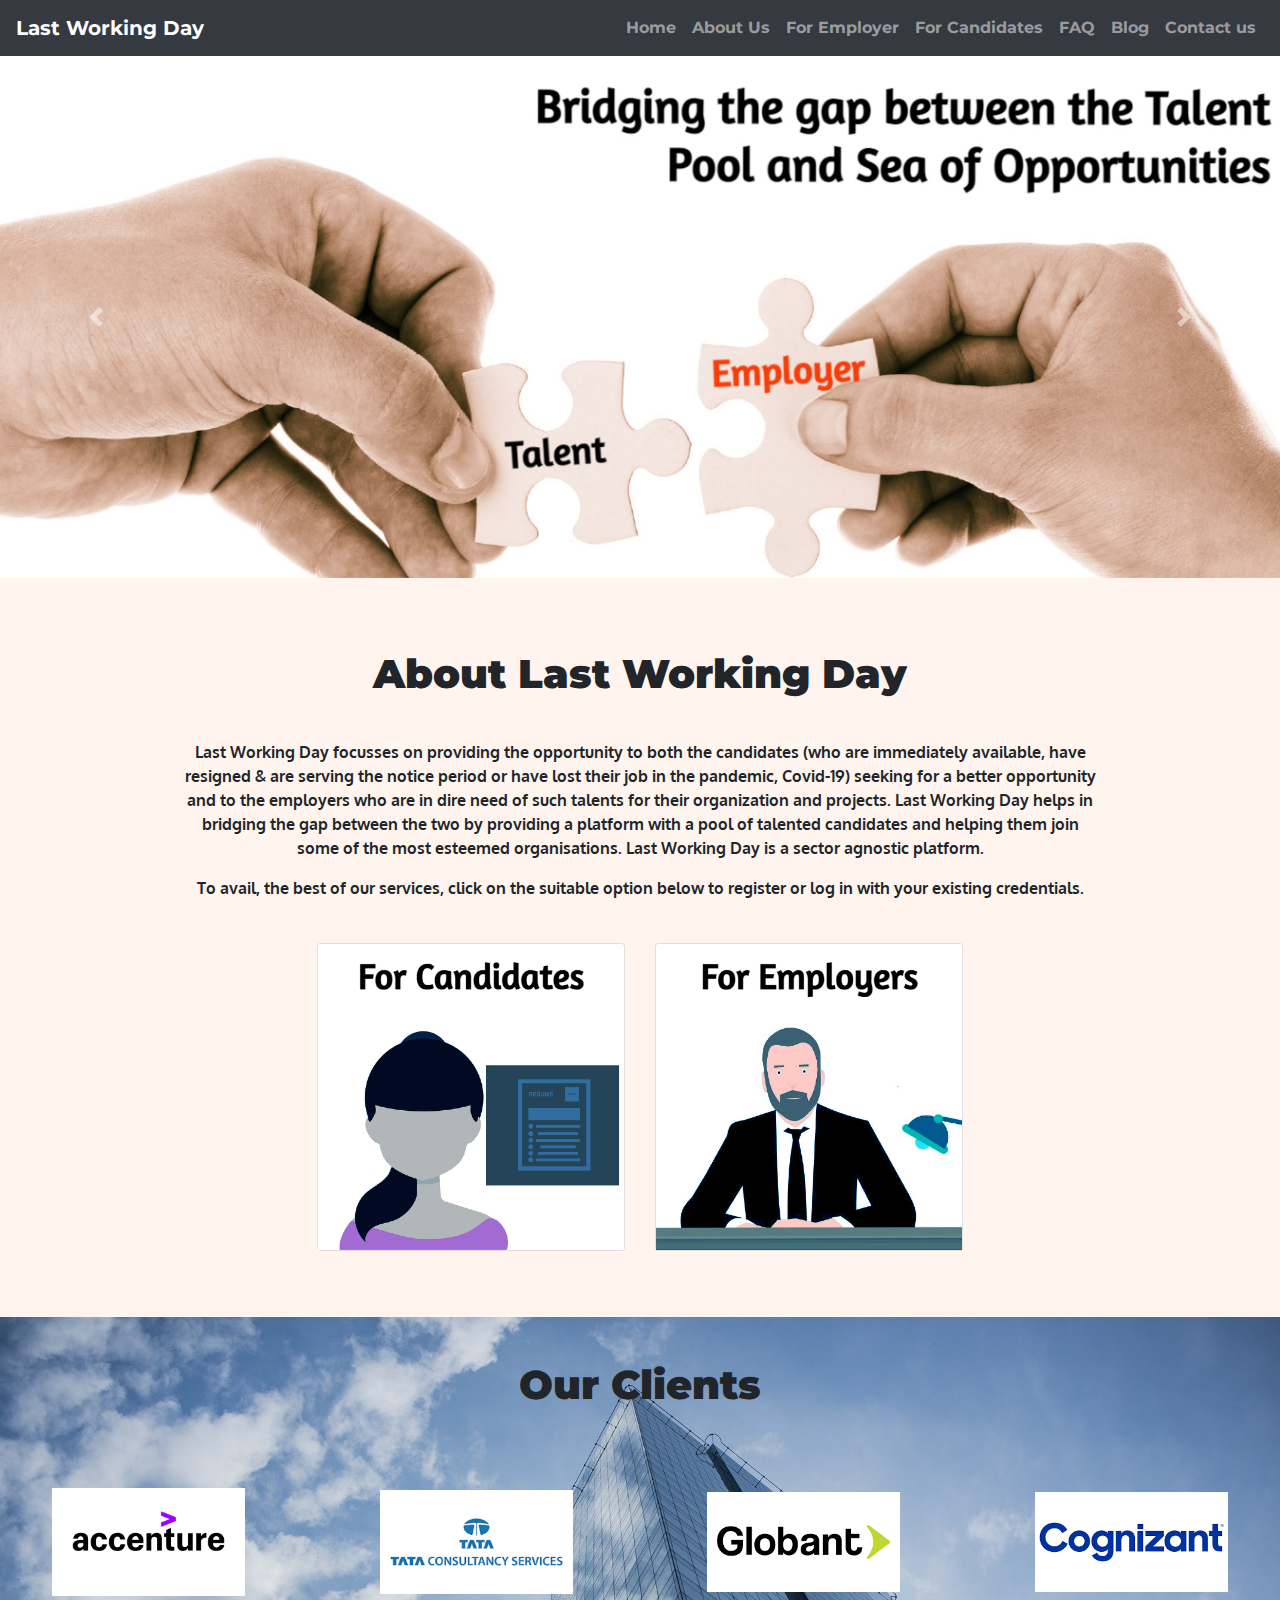
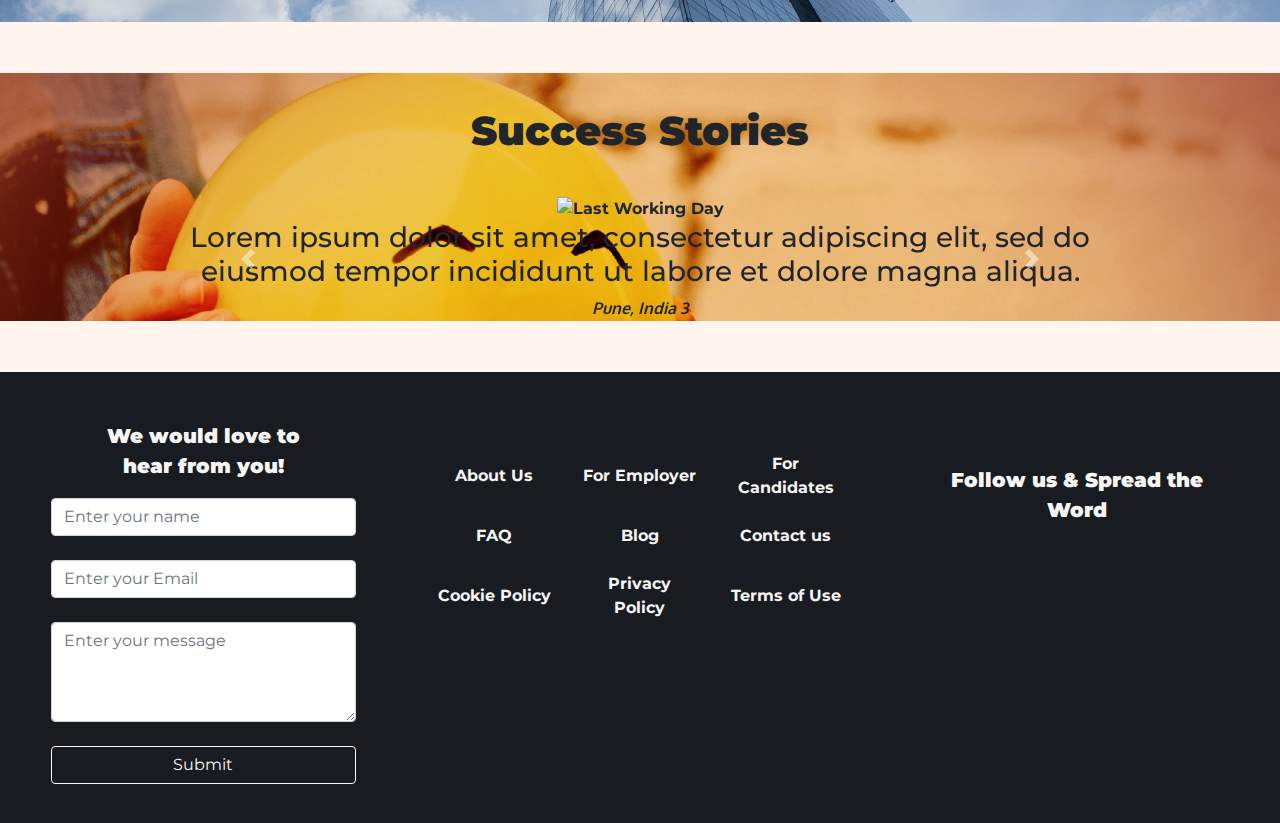
==== index.html @ 254fdb14 "Updated BG Color & Abou us text" ====
<!DOCTYPE html>
<html lang="en">
  <head>
    <meta charset="UTF-8" />
    <meta http-equiv="X-UA-Compatible" content="IE=edge" />
    <meta name="viewport" content="width=device-width, initial-scale=1.0" />
    <title>Last Working Day</title>
    <!-- Bootstrap -->
    <link
      rel="stylesheet"
      href="https://maxcdn.bootstrapcdn.com/bootstrap/4.0.0/css/bootstrap.min.css"
      integrity="sha384-Gn5384xqQ1aoWXA+058RXPxPg6fy4IWvTNh0E263XmFcJlSAwiGgFAW/dAiS6JXm"
      crossorigin="anonymous"
    />
    <!-- JS -->
    <script
      src="https://code.jquery.com/jquery-3.2.1.slim.min.js"
      integrity="sha384-KJ3o2DKtIkvYIK3UENzmM7KCkRr/rE9/Qpg6aAZGJwFDMVNA/GpGFF93hXpG5KkN"
      crossorigin="anonymous"
    ></script>
    <script
      src="https://cdnjs.cloudflare.com/ajax/libs/popper.js/1.12.9/umd/popper.min.js"
      integrity="sha384-ApNbgh9B+Y1QKtv3Rn7W3mgPxhU9K/ScQsAP7hUibX39j7fakFPskvXusvfa0b4Q"
      crossorigin="anonymous"
    ></script>
    <script
      src="https://maxcdn.bootstrapcdn.com/bootstrap/4.0.0/js/bootstrap.min.js"
      integrity="sha384-JZR6Spejh4U02d8jOt6vLEHfe/JQGiRRSQQxSfFWpi1MquVdAyjUar5+76PVCmYl"
      crossorigin="anonymous"
    ></script>
    <!-- Stylesheets -->
    <link rel="stylesheet" href="styles.css" />

    <!-- Font Awesome for Icons -->
    <script
      src="https://kit.fontawesome.com/49362538be.js"
      crossorigin="anonymous"
    ></script>
    <!-- Bootstrap JS Scripts -->
    <script
      src="https://cdn.jsdelivr.net/npm/@popperjs/core@2.9.1/dist/umd/popper.min.js"
      integrity="sha384-SR1sx49pcuLnqZUnnPwx6FCym0wLsk5JZuNx2bPPENzswTNFaQU1RDvt3wT4gWFG"
      crossorigin="anonymous"
    ></script>
    <!-- Google Fonts -->
    <link rel="preconnect" href="https://fonts.gstatic.com" crossorigin />
    <link
      href="https://fonts.googleapis.com/css2?family=Montserrat&family=Oxygen:wght@300&display=swap"
      rel="stylesheet"
    />
  </head>
  <body>
    <div class="">
      <section id="Navbar">
        <!-- Navbar -->
        <nav class="navbar navbar-expand-lg navbar-dark bg-dark ">
          <a class="navbar-brand" href="">Last Working Day</a>
          <button
            class="navbar-toggler"
            type="button"
            data-toggle="collapse"
            data-target="#navbarSupportedContent"
            aria-controls="navbarSupportedContent"
            aria-expanded="false"
            aria-label="Toggle navigation"
          >
            <span class="navbar-toggler-icon"></span>
          </button>
          <div class="collapse navbar-collapse" id="navbarSupportedContent">
            <ul class="navbar-nav ml-auto">
              <li class="nav-item">
                <a class="nav-link" href=""> Home</a>
              </li>
              <li class="nav-item">
                <a class="nav-link" href=""> About Us</a>
              </li>
              <li class="nav-item">
                <a class="nav-link" href=""> For Employer</a>
              </li>
              <li class="nav-item">
                <a class="nav-link" href=""> For Candidates</a>
              </li>
              <li class="nav-item">
                <a class="nav-link" href=""> FAQ</a>
              </li>
              <li class="nav-item">
                <a class="nav-link" href=""> Blog</a>
              </li>
              <li class="nav-item">
                <a class="nav-link" href=""> Contact us</a>
              </li>
            </ul>
          </div>
        </nav>
      </section>

      <section id="carousel">
        <!-- Carousel -->
        <div
          id="carouselExampleIndicators"
          class="carousel slide"
          data-ride="carousel"
        >
          <ol class="carousel-indicators">
            <li
              data-target="#carouselExampleIndicators"
              data-slide-to="0"
              class="active"
            ></li>
            <li data-target="#carouselExampleIndicators" data-slide-to="1"></li>
            <li data-target="#carouselExampleIndicators" data-slide-to="2"></li>
          </ol>
          <div class="carousel-inner">
            <div class="carousel-item active">
              <img
                class="d-block w-100"
                src="last-working-day.jpg"
                alt="Last Working Day"
              />
            </div>
            <div class="carousel-item">
              <a href="">
                <img
                  class="d-block w-100"
                  src="lwd-candidates.jpg"
                  alt="Last Working Day Offer for Candidates"
                />
              </a>
            </div>
            <div class="carousel-item">
              <a href="">
                <img
                  class="d-block w-100"
                  src="lwd-employers.jpg"
                  alt="Last Working Day Offer for Employers"
                />
              </a>
            </div>
            <a
            class="carousel-control-prev"
            href="#carouselExampleIndicators"
            role="button"
            data-slide="prev"
          >
            <span class="carousel-control-prev-icon" aria-hidden="true"></span>
            <span class="sr-only">Previous</span>
          </a>
          <a
            class="carousel-control-next"
            href="#carouselExampleIndicators"
            role="button"
            data-slide="next"
          >
            <span class="carousel-control-next-icon" aria-hidden="true"></span>
            <span class="sr-only">Next</span>
          </a>
          </div>
        </div>
      </section>

      <!-- About us -->
      <section id="about-us">
        <div>
          <div>
            <h1>About Last Working Day</h1>
          </div>
          <div>
            <p>
              Last Working Day focusses on providing the opportunity to both the candidates (who are immediately available, have resigned & are serving the notice period or have lost their job in the pandemic, Covid-19) seeking for a better opportunity and to the employers who are in dire need of such talents for their organization and projects. Last Working Day helps in bridging the gap between the two by providing a platform with a pool of talented candidates and helping them join some of the most esteemed organisations. Last Working Day is a sector agnostic platform.
            </p>
            <p>
              To avail, the best of our services, click on the suitable option below to register or log in with your existing credentials.
            </p>
          </div>
        </div>
        <div class="card-deck">
          <div class="card">
            <img
              class="card-img-top"
              src="candidate-lwd.jpg"
              alt="Candidate Registration or Login"
            />
          </div>
          <div class="card">
            <img
              class="card-img-top"
              src="employer-lwd.jpg"
              alt="Employer Registration or Login"
            />
          </div>
        </div>
      </section>

      <!-- Clients -->
      <section id="clients">
        <div>
          <div>
            <h1>Our Clients</h1>
          </div>
          <div class="row">
            <div class="col-lg-3 col-md-6 col-sm-12 logos">
              <img
                class="client-img"
                src="[data-uri]"
                alt=""
              />
            </div>
            <div class="col-lg-3 col-md-6 col-sm-12 logos">
              <img
                class="client-img"
                src="[data-uri]"
                alt=""
              />
            </div>
            <div class="col-lg-3 col-md-6 col-sm-12 logos">
              <img
                class="client-img"
                src="[data-uri]"
                alt=""
              />
            </div>
            <div class="col-lg-3 col-md-6 col-sm-12 logos">
              <img
                class="client-img"
                src="[data-uri]"
                alt=""
              />
            </div>
          </div>
        </div>
      </section>

      <!-- Testimonials -->
      <section id="reviews">
        <div>
          <h1>Success Stories</h1>
        </div>
        <div id="testimonials" class="carousel slide" data-ride="carousel">
          <div class="carousel-inner">
            <div class="carousel-item active">
              <img
                class="testimonail-img"
                class="d-block w-100"
                src="https://encrypted-tbn0.gstatic.com/images?q=tbn:ANd9GcT1XISO3tZs3-pyYMBS1uYfi-NtJmUFPC_PFg&usqp=CAU"
                alt="Last Working Day"
              />
              <h3 class="testimonial-text">
                Lorem ipsum dolor sit amet, consectetur adipiscing elit, sed do
                eiusmod tempor incididunt ut labore et dolore magna aliqua.
              </h3>
              <em>Pune, India 3</em>
            </div>
            <div class="carousel-item">
              <img
                class="testimonail-img"
                class="d-block w-100"
                src="https://encrypted-tbn0.gstatic.com/images?q=tbn:ANd9GcT1XISO3tZs3-pyYMBS1uYfi-NtJmUFPC_PFg&usqp=CAU"
                alt="Last Working Day Offer for Candidates"
              />
              <h3 class="testimonial-text">
                Lorem ipsum dolor sit amet, consectetur adipiscing elit, sed do
                eiusmod tempor incididunt ut labore et dolore magna aliqua.
              </h3>
              <em>Pune, India 2</em>
            </div>
            <div class="carousel-item">
              <img
                class="testimonail-img"
                class="d-block w-100"
                src="https://encrypted-tbn0.gstatic.com/images?q=tbn:ANd9GcT1XISO3tZs3-pyYMBS1uYfi-NtJmUFPC_PFg&usqp=CAU"
                alt="Last Working Day Offer for Employers"
              />
              <h3 class="testimonial-text">
                Lorem ipsum dolor sit amet, consectetur adipiscing elit, sed do
                eiusmod tempor incididunt ut labore et dolore magna aliqua.
              </h3>
              <em>Pune, India 1</em>
            </div>
          </div>
          <a
            class="carousel-control-prev"
            href="#testimonials"
            role="button"
            data-slide="prev"
          >
            <span class="carousel-control-prev-icon" aria-hidden="true"></span>
            <span class="sr-only">Previous</span>
          </a>
          <a
            class="carousel-control-next"
            href="#testimonials"
            role="button"
            data-slide="next"
          >
            <span class="carousel-control-next-icon" aria-hidden="true"></span>
            <span class="sr-only">Next</span>
          </a>
        </div>
      </section>
    </div>

    <!-- Footer -->

    <footer class="" id="footer">
      <div class="row footer-section">
        <div class="col-md-4" id="mail">
          <h5>We would love to hear from you!</h5>
          <form
            action="mailto:info@volibits.com"
            method="post"
            enctype="text/plain"
          >
            <input
              type="text"
              id="nameFooter"
              name="nameFooter"
              class="form-control textbox margin2"
              placeholder="Enter your name"
            />
            <br>
            <input
              type="text"
              id="emailFooter"
              name="emailFooter"
              class="form-control textbox margin2"
              placeholder="Enter your Email"
            />
            <br>
            <textarea
              name="messageFooter"
              class="form-control textbox margin2"
              id="messageFooter"
              placeholder="Enter your message"
              style="height: 100px"
            ></textarea>
            <br>
            <button class="btn btn-outline-light btn-block" type="Submt">Submit</button>
          </form>
        </div>
        <div class="col-md-4">
          <div class="Footer-link">
            <div class="row align-items-center">
              <div class="col-sm-4">
                <a class="footer-links" href=""> About Us</a>
              </div>
              <div class="col-sm-4">
                <a class="footer-links" href=""> For Employer</a>
              </div>
              <div class="col-sm-4">
                <a class="footer-links" href=""> For Candidates</a>
              </div>
            </div>
            <br>
            <div class="row align-items-center">
              <div class="col-sm-4">
                <a class="footer-links" href=""> FAQ</a>
              </div>
              <div class="col-sm-4">
                <a class="footer-links" href=""> Blog</a>
              </div>
              <div class="col-sm-4">
                <a class="footer-links" href=""> Contact us</a>
              </div>
            </div>
            <br>
            <div class="row align-items-center">
              <div class="col-sm-4">
                <a class="footer-links" href=""> Cookie Policy</a>
              </div>
              <div class="col-sm-4">
                <a class="footer-links" href=""> Privacy Policy</a>
              </div>
              <div class="col-sm-4">
                <a class="footer-links" href=""> Terms of Use</a>
              </div>
            </div>
          </div>
        </div>

          <div class="col-md-4 social">
          
            <h5>Follow us & Spread the Word</h5>
            
              <a href=""><i class="fab fa-twitter fa-2x"></i></a>
                        
              <a href=""><i class="fab fa-facebook-f fa-2x"></i></a>
                        
              <a href=""><i class="fab fa-instagram fa-2x"></i></a>
                        
              <a href=""><i class="fab fa-linkedin-in fa-2x"></i></a>

              <a href=""><i class="fab fa-youtube fa-2x"></i></a>
          </div>

      </div>
    </footer>
  </body>
</html
---- styles.css ----
body {
  background-color: #fff5ee;
  text-align: center;
  font-family: "Montserrat", sans-serif;
  font-weight: bold;
}

/* Sections */

#about-us{
  padding: 3% 14%;
}
.footer-section {
  background-color: #181b1f;
}

#reviews{
  margin: 4% 0 4%;
  padding:0 14%;
  background-image: url("testimonial-bg.jpg");
  background-size: cover;
}

#clients{
  background-image: url("clients.jpg");
  background-size: cover;
}

#footer {
  align-items: center;
  color: #f5f5f5;
  font-family: "Montserrat", sans-serif;
}

.card-deck {
  padding: 3% 15%;
}

/* Heading & text */

h1, h5{
  size: 3rem;
  line-height: 1.5;
  padding: 3% 15%;
  font-weight:bolder;
}

p, em {
  font-family: "Oxygen", sans-serif;
  size: 1rem;
}

/* Images*/

.logos {
  margin: auto;
  width: 50%;
  padding: 2%;
}

.client-img {
  width: 70%;
}

#mail {
  padding: 3% 5%; 
}

.testimonail-img {
  width: 30%;
}

.social{
  padding-top: 5rem;
}

.social a{
  color: white;
}

.nav-link {
  color: black;
}

.fa-2x {
  margin: 10px;
}

.footer-links {
  color: #f5f5f5;
  position:relative;
  top: 5rem;
}
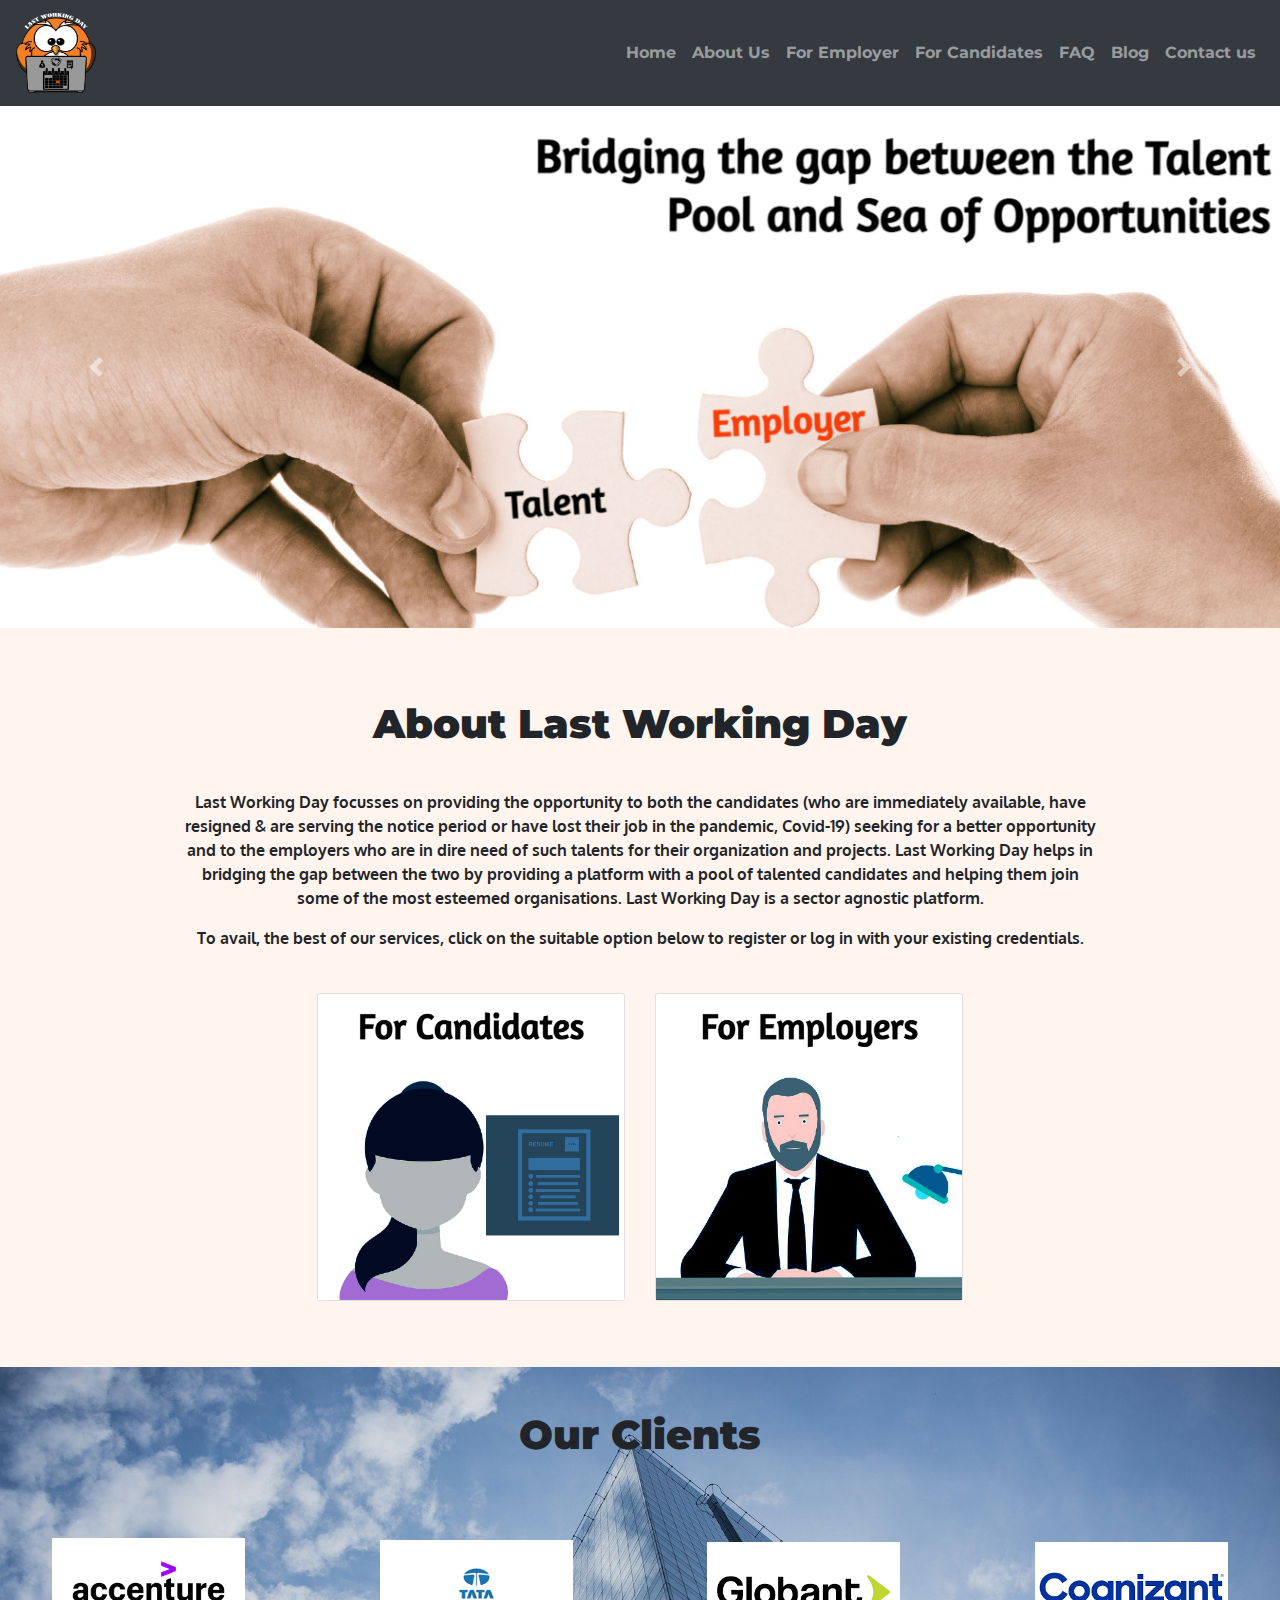
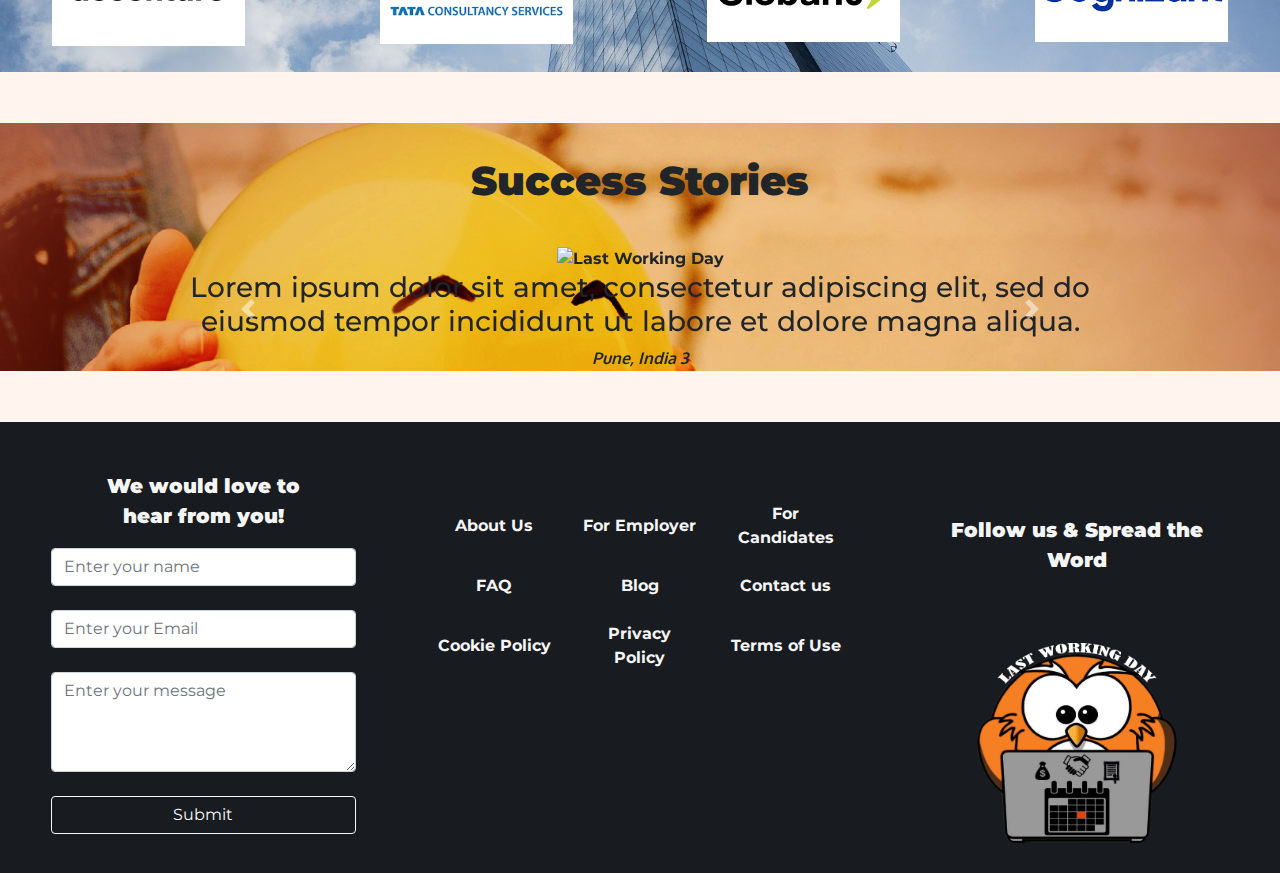
==== commit eb8730cf: "Added logo in navbr" ====
--- a/index.html
+++ b/index.html
@@ -50,11 +50,12 @@
     />
   </head>
   <body>
-    <div class="">
       <section id="Navbar">
         <!-- Navbar -->
         <nav class="navbar navbar-expand-lg navbar-dark bg-dark ">
-          <a class="navbar-brand" href="">Last Working Day</a>
+          <a class="navbar-brand mr-auto" href="">
+            <img src="lwd-logo.png" alt="logo" class="d-inline-block align-top" style="width:80px; height:80px;">
+          </a>
           <button
             class="navbar-toggler"
             type="button"
@@ -297,7 +298,6 @@
           </a>
         </div>
       </section>
-    </div>
 
     <!-- Footer -->
 
@@ -381,15 +381,20 @@
           
             <h5>Follow us & Spread the Word</h5>
             
-              <a href=""><i class="fab fa-twitter fa-2x"></i></a>
-                        
-              <a href=""><i class="fab fa-facebook-f fa-2x"></i></a>
-                        
-              <a href=""><i class="fab fa-instagram fa-2x"></i></a>
-                        
-              <a href=""><i class="fab fa-linkedin-in fa-2x"></i></a>
-
-              <a href=""><i class="fab fa-youtube fa-2x"></i></a>
+            <a href=""><i class="fab fa-twitter fa-2x"></i></a>
+                      
+            <a href=""><i class="fab fa-facebook-f fa-2x"></i></a>
+                      
+            <a href=""><i class="fab fa-instagram fa-2x"></i></a>
+                      
+            <a href=""><i class="fab fa-linkedin-in fa-2x"></i></a>
+
+            <a href=""><i class="fab fa-youtube fa-2x"></i></a> 
+            <br>
+            <br>
+
+            <img src="lwd-logo.png" width=200 height=200 alt="">
+              
           </div>
 
       </div>
--- a/styles.css
+++ b/styles.css
@@ -57,7 +57,6 @@
   width: 50%;
   padding: 2%;
 }
-
 .client-img {
   width: 70%;
 }
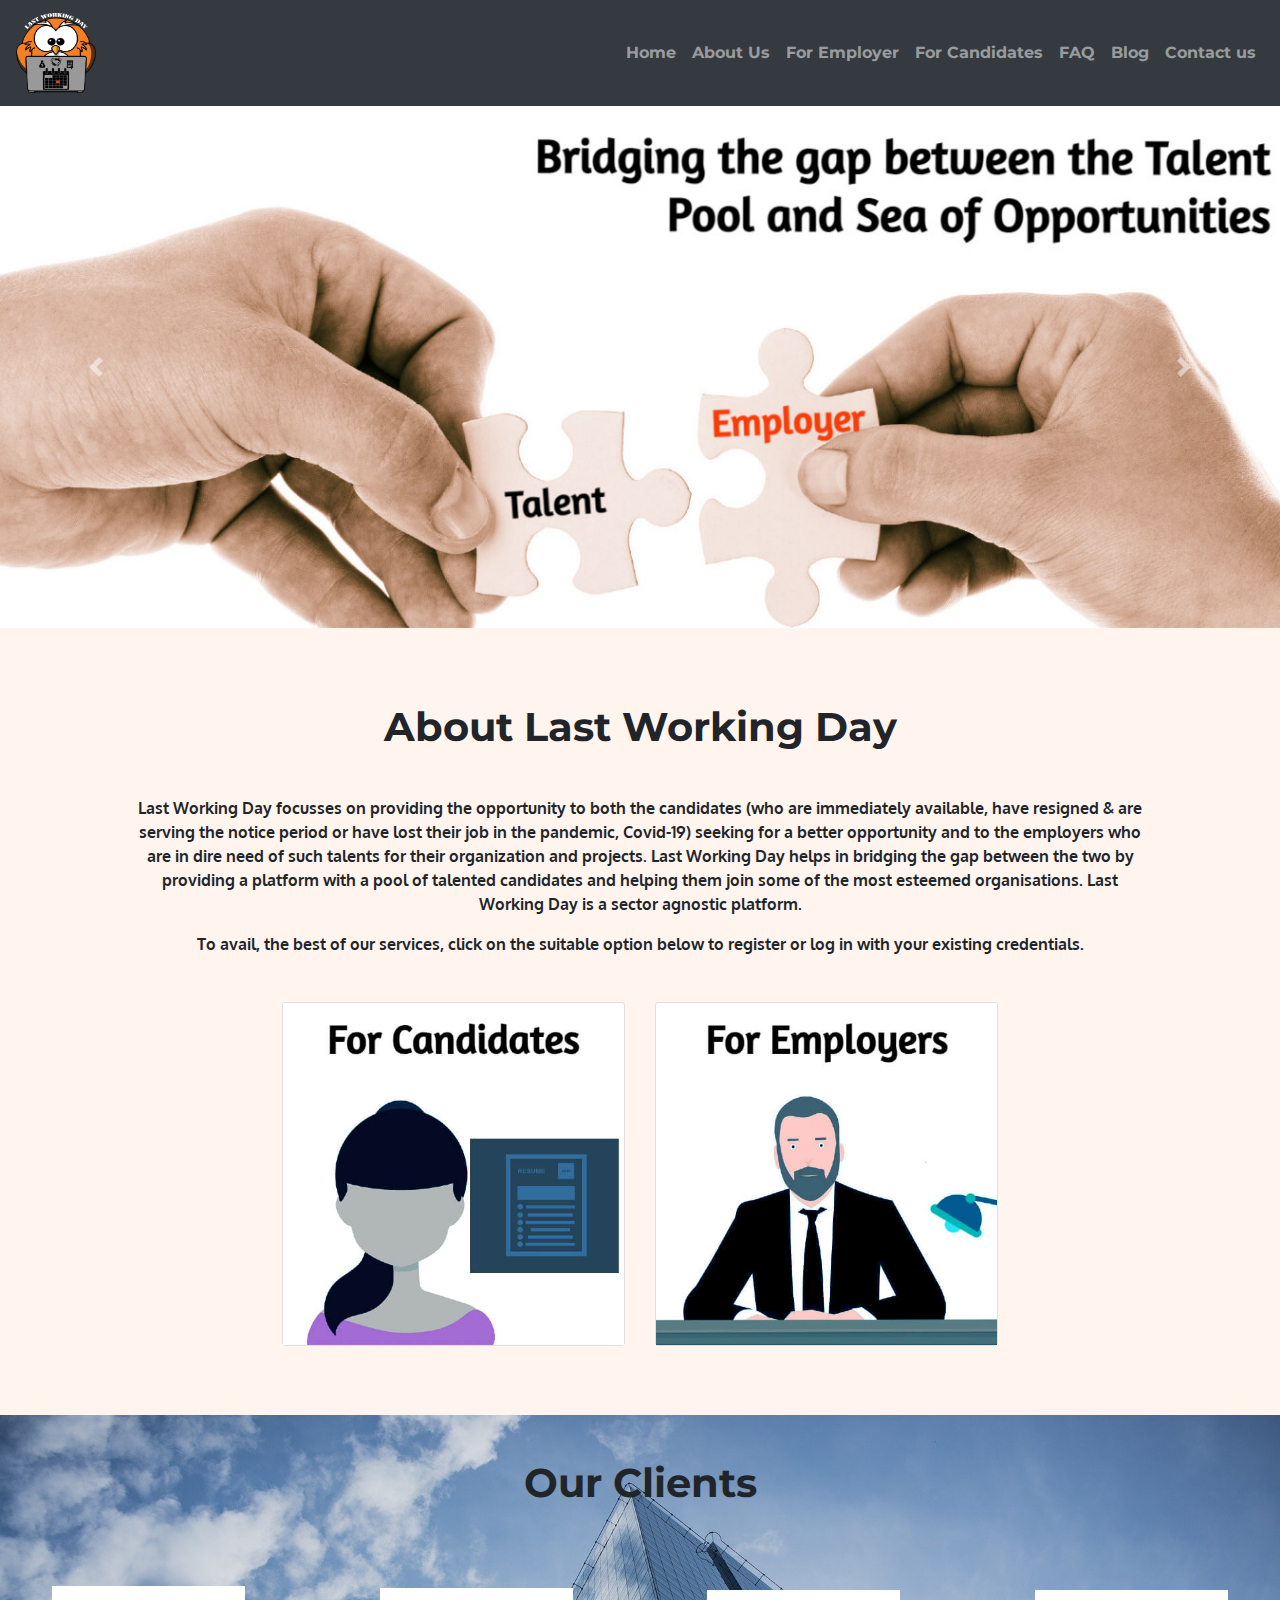
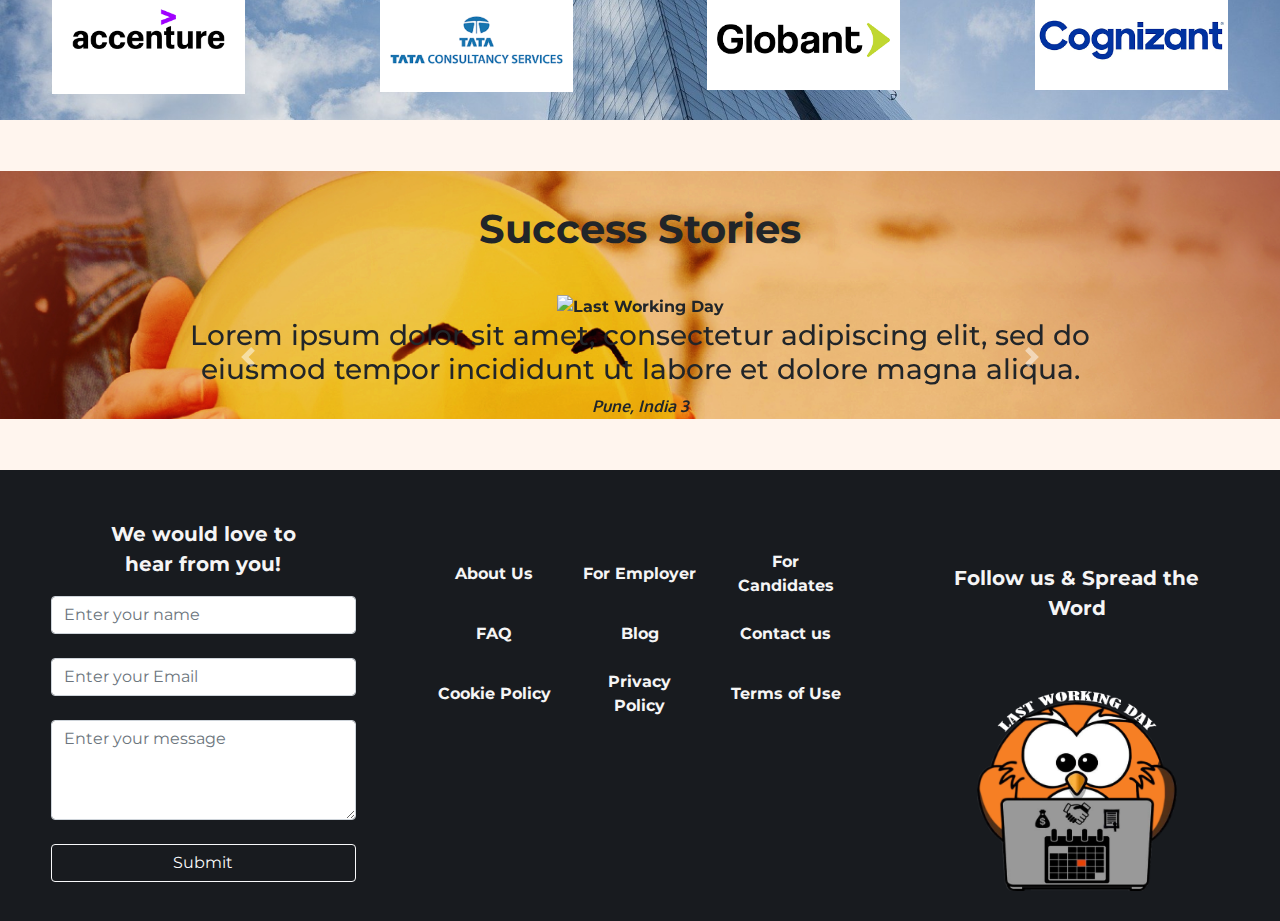
==== commit 4f01c135: "Logo not displaying bug resolved" ====
--- a/index.html
+++ b/index.html
@@ -54,7 +54,7 @@
         <!-- Navbar -->
         <nav class="navbar navbar-expand-lg navbar-dark bg-dark ">
           <a class="navbar-brand mr-auto" href="">
-            <img src="lwd-logo.png" alt="logo" class="d-inline-block align-top" style="width:80px; height:80px;">
+            <img src="images/lwd-logo.png" alt="logo" class="d-inline-block align-top" style="width:80px; height:80px;"/>
           </a>
           <button
             class="navbar-toggler"
@@ -115,7 +115,7 @@
             <div class="carousel-item active">
               <img
                 class="d-block w-100"
-                src="last-working-day.jpg"
+                src="images/last-working-day.jpg"
                 alt="Last Working Day"
               />
             </div>
@@ -123,7 +123,7 @@
               <a href="">
                 <img
                   class="d-block w-100"
-                  src="lwd-candidates.jpg"
+                  src="images/lwd-candidates.jpg"
                   alt="Last Working Day Offer for Candidates"
                 />
               </a>
@@ -132,7 +132,7 @@
               <a href="">
                 <img
                   class="d-block w-100"
-                  src="lwd-employers.jpg"
+                  src="images/lwd-employers.jpg"
                   alt="Last Working Day Offer for Employers"
                 />
               </a>
@@ -178,14 +178,14 @@
           <div class="card">
             <img
               class="card-img-top"
-              src="candidate-lwd.jpg"
+              src="images/candidate-lwd.jpg"
               alt="Candidate Registration or Login"
             />
           </div>
           <div class="card">
             <img
               class="card-img-top"
-              src="employer-lwd.jpg"
+              src="images/employer-lwd.jpg"
               alt="Employer Registration or Login"
             />
           </div>
@@ -393,7 +393,7 @@
             <br>
             <br>
 
-            <img src="lwd-logo.png" width=200 height=200 alt="">
+            <img src="images/lwd-logo.png" width=200 height=200 alt=""/>
               
           </div>
 
--- a/styles.css
+++ b/styles.css
@@ -8,7 +8,7 @@
 /* Sections */
 
 #about-us{
-  padding: 3% 14%;
+  padding: 3% 10%;
 }
 .footer-section {
   background-color: #181b1f;
@@ -17,12 +17,12 @@
 #reviews{
   margin: 4% 0 4%;
   padding:0 14%;
-  background-image: url("testimonial-bg.jpg");
+  background-image: url("images/testimonial-bg.jpg");
   background-size: cover;
 }
 
 #clients{
-  background-image: url("clients.jpg");
+  background-image: url("images/clients.jpg");
   background-size: cover;
 }
 
@@ -38,11 +38,18 @@
 
 /* Heading & text */
 
-h1, h5{
-  size: 3rem;
+h1{
+  font-family: "Montserrat", sans-serif;
+  font-weight: bold;
   line-height: 1.5;
   padding: 3% 15%;
-  font-weight:bolder;
+}
+
+h5{
+  font-family: "Montserrat", sans-serif;
+  font-weight: bold;
+  line-height: 1.5;
+  padding: 3% 15%;
 }
 
 p, em {
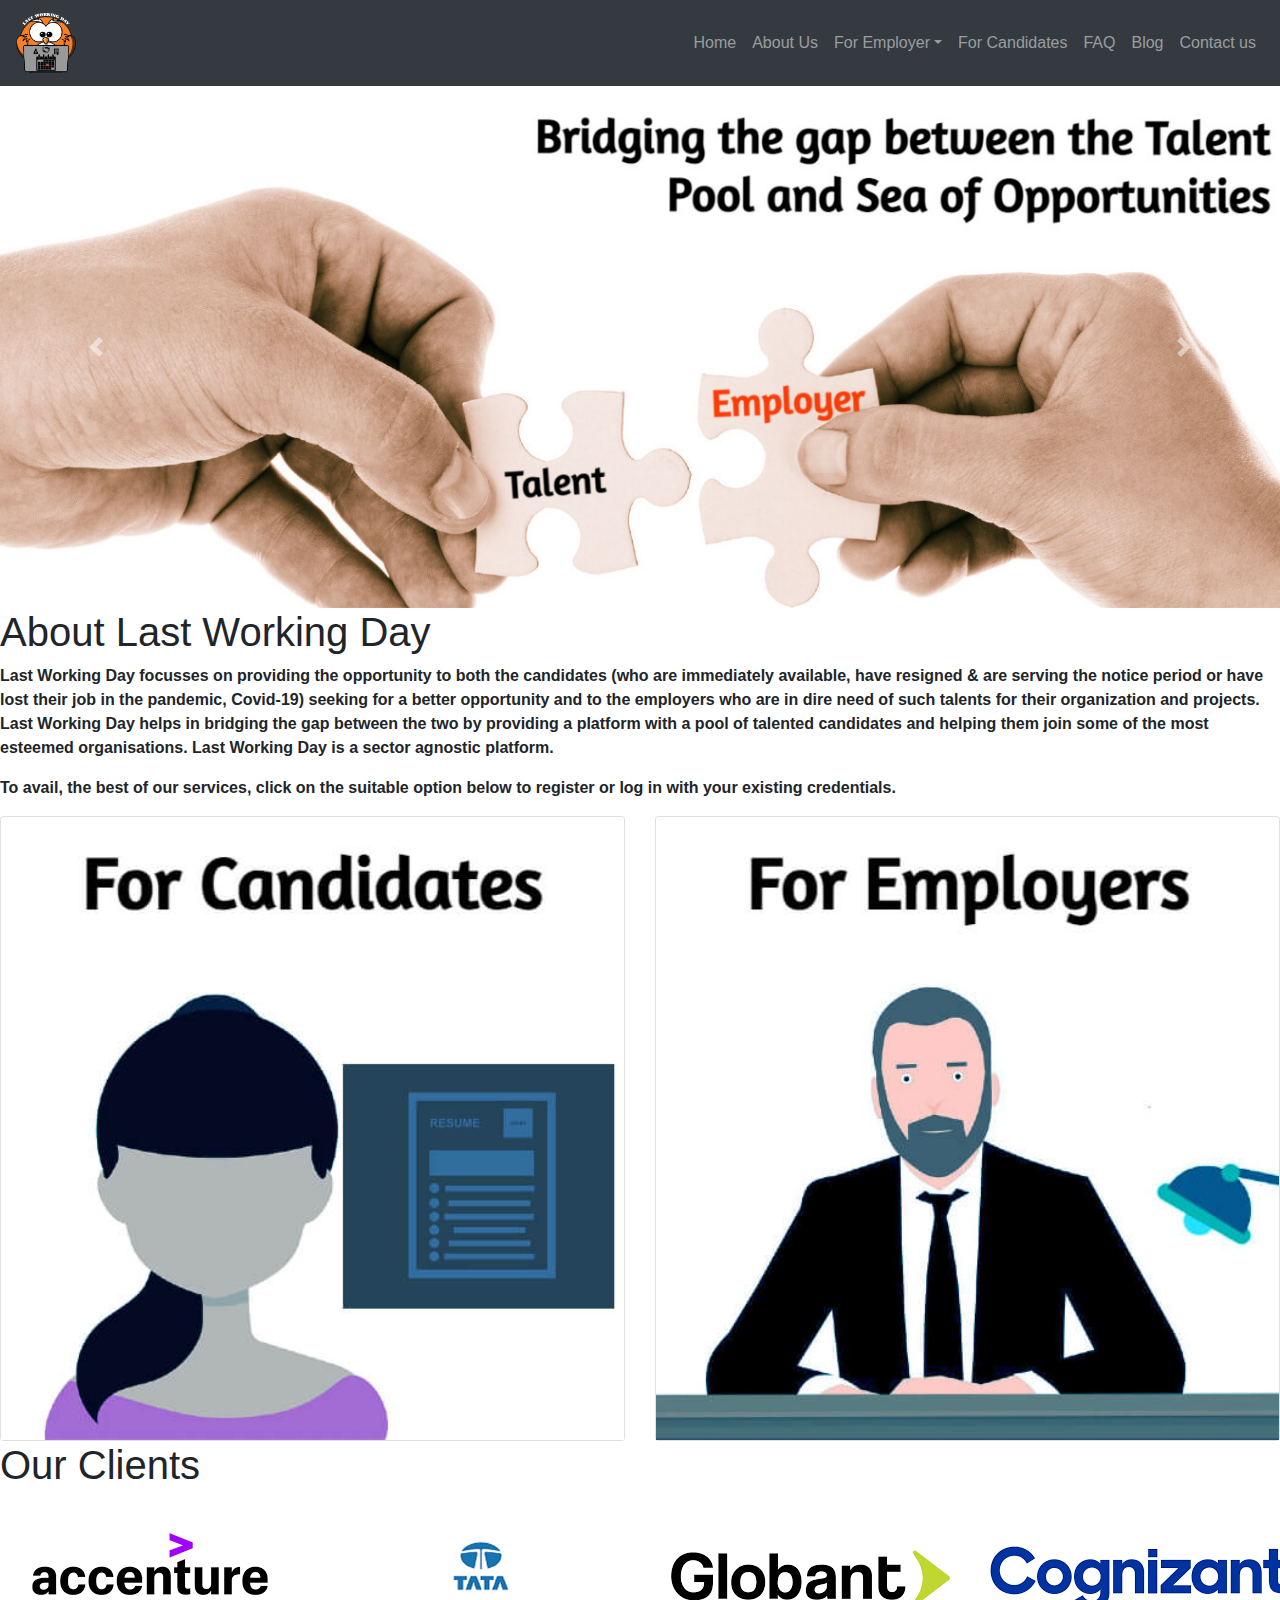
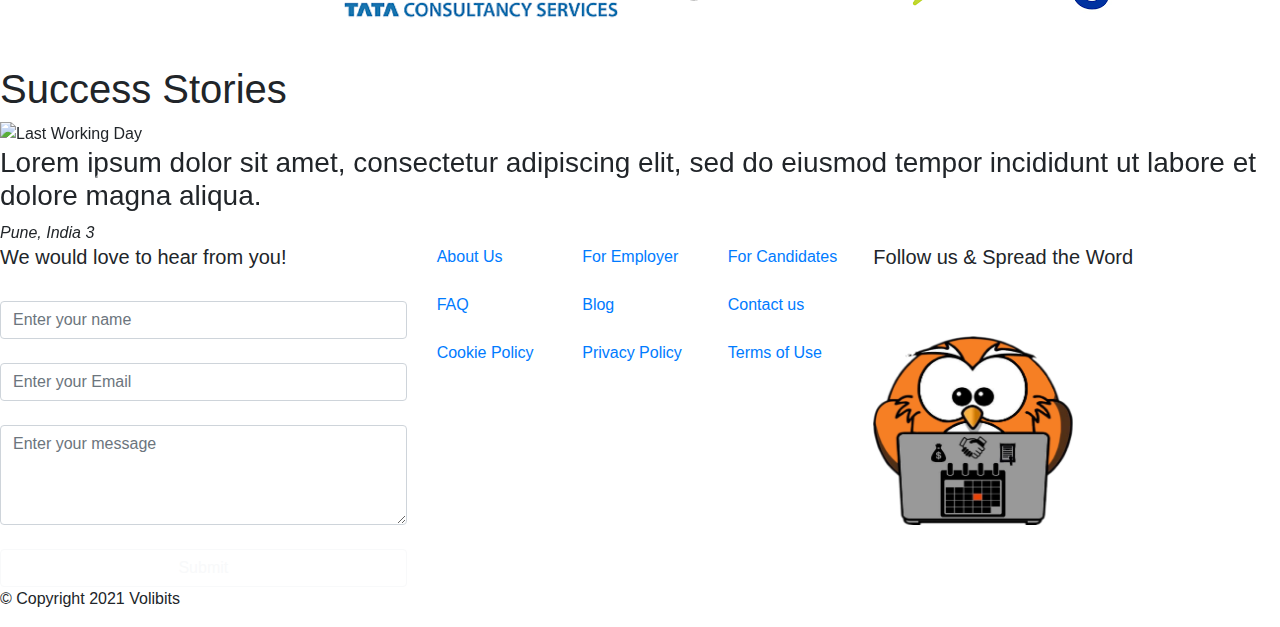
==== commit dc7f6cdf: "Homepage Completed" ====
--- a/index.html
+++ b/index.html
@@ -29,7 +29,7 @@
       crossorigin="anonymous"
     ></script>
     <!-- Stylesheets -->
-    <link rel="stylesheet" href="styles.css" />
+    <link rel="stylesheet" href="css/styles.css" />
 
     <!-- Font Awesome for Icons -->
     <script
@@ -43,18 +43,16 @@
       crossorigin="anonymous"
     ></script>
     <!-- Google Fonts -->
-    <link rel="preconnect" href="https://fonts.gstatic.com" crossorigin />
-    <link
-      href="https://fonts.googleapis.com/css2?family=Montserrat&family=Oxygen:wght@300&display=swap"
-      rel="stylesheet"
-    />
+    <link rel="preconnect" href="https://fonts.googleapis.com">
+<link rel="preconnect" href="https://fonts.gstatic.com" crossorigin>
+<link href="https://fonts.googleapis.com/css2?family=Montserrat:wght@900&family=Oxygen:wght@700&display=swap" rel="stylesheet">
   </head>
   <body>
       <section id="Navbar">
         <!-- Navbar -->
         <nav class="navbar navbar-expand-lg navbar-dark bg-dark ">
           <a class="navbar-brand mr-auto" href="">
-            <img src="images/lwd-logo.png" alt="logo" class="d-inline-block align-top" style="width:80px; height:80px;"/>
+            <img src="images/lwd-logo.png" alt="logo" class="d-inline-block align-top" style="width:60px; height:60px;"/>
           </a>
           <button
             class="navbar-toggler"
@@ -75,8 +73,12 @@
               <li class="nav-item">
                 <a class="nav-link" href=""> About Us</a>
               </li>
-              <li class="nav-item">
-                <a class="nav-link" href=""> For Employer</a>
+              <li class="nav-item dropdown">
+                <a class="nav-link dropdown-toggle" href="#" id="navbarDropdownMenuLink" data-toggle="dropdown" aria-haspopup="true" aria-expanded="false"> For Employer</a>
+                <div class="dropdown-menu" aria-labelledby="navbarDropdownMenuLink">
+                  <a class="dropdown-item" href="#">Sign In / Sign Up</a>
+                  <a class="dropdown-item" href="#">Pricing</a>
+                </div>
               </li>
               <li class="nav-item">
                 <a class="nav-link" href=""> For Candidates</a>
@@ -163,15 +165,17 @@
       <section id="about-us">
         <div>
           <div>
-            <h1>About Last Working Day</h1>
-          </div>
+            <strong><h1>About Last Working Day</h1>
+            </div></strong>
           <div>
-            <p>
-              Last Working Day focusses on providing the opportunity to both the candidates (who are immediately available, have resigned & are serving the notice period or have lost their job in the pandemic, Covid-19) seeking for a better opportunity and to the employers who are in dire need of such talents for their organization and projects. Last Working Day helps in bridging the gap between the two by providing a platform with a pool of talented candidates and helping them join some of the most esteemed organisations. Last Working Day is a sector agnostic platform.
-            </p>
-            <p>
-              To avail, the best of our services, click on the suitable option below to register or log in with your existing credentials.
-            </p>
+            <strong>
+              <p>
+                Last Working Day focusses on providing the opportunity to both the candidates (who are immediately available, have resigned & are serving the notice period or have lost their job in the pandemic, Covid-19) seeking for a better opportunity and to the employers who are in dire need of such talents for their organization and projects. Last Working Day helps in bridging the gap between the two by providing a platform with a pool of talented candidates and helping them join some of the most esteemed organisations. Last Working Day is a sector agnostic platform.
+              </p>
+              <p>
+                To avail, the best of our services, click on the suitable option below to register or log in with your existing credentials.
+              </p>
+            </strong>
           </div>
         </div>
         <div class="card-deck">
@@ -302,9 +306,10 @@
     <!-- Footer -->
 
     <footer class="" id="footer">
-      <div class="row footer-section">
+      <div class="row">
         <div class="col-md-4" id="mail">
           <h5>We would love to hear from you!</h5>
+          <br>
           <form
             action="mailto:info@volibits.com"
             method="post"
@@ -396,8 +401,8 @@
             <img src="images/lwd-logo.png" width=200 height=200 alt=""/>
               
           </div>
-
       </div>
+      <p id="copyright">© Copyright 2021 Volibits</p>
     </footer>
   </body>
 </html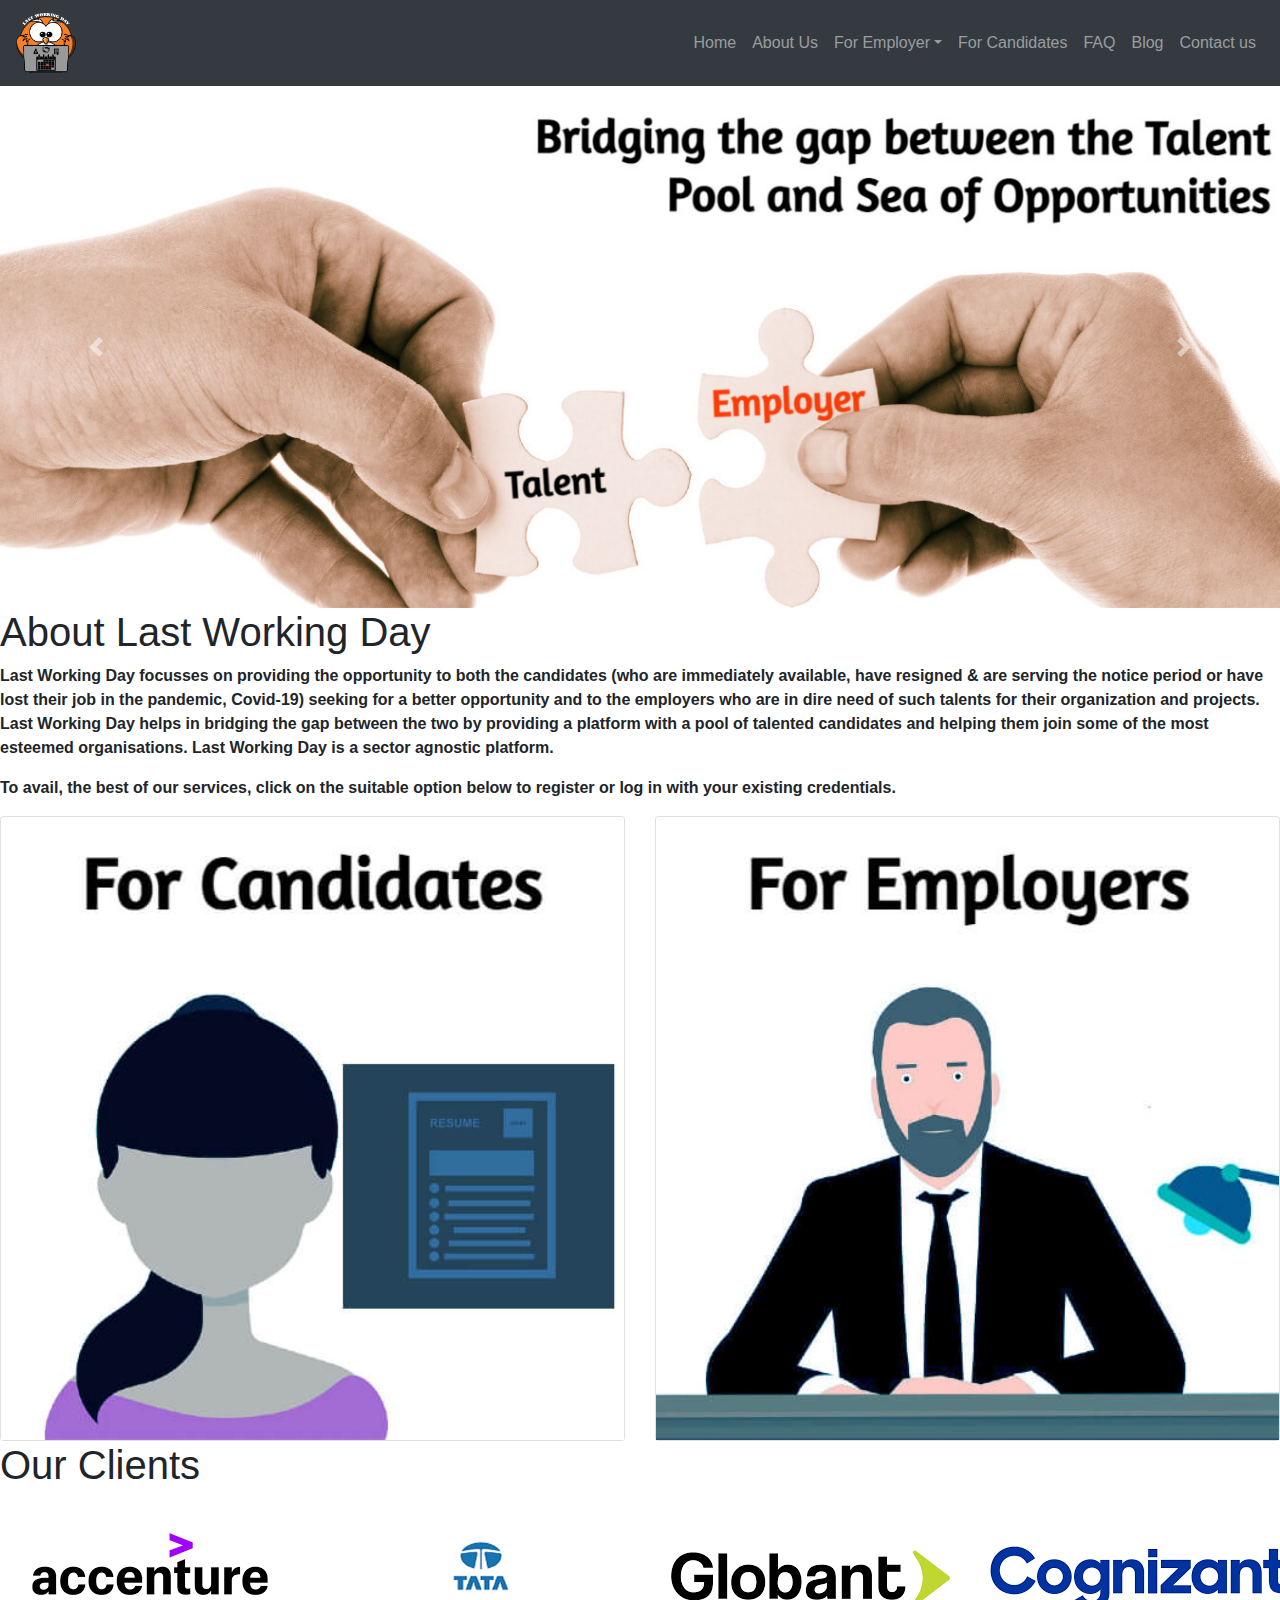
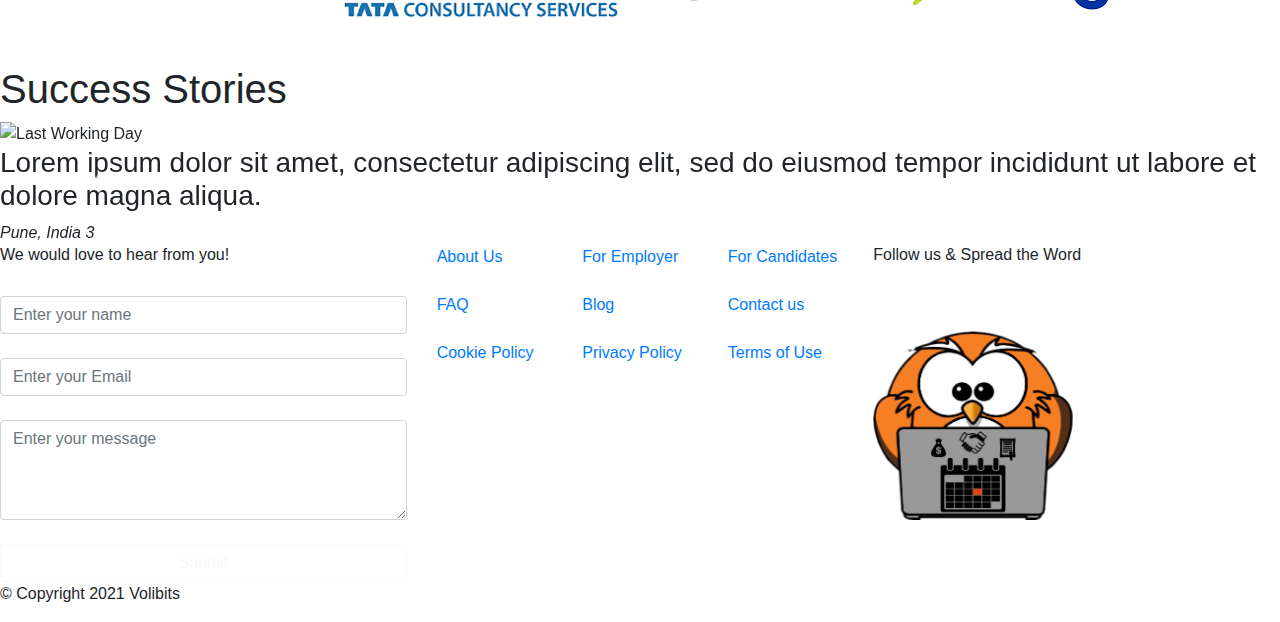
==== commit 1d4d4dbb: "Fixed The Carousel Issue for Mobile" ====
--- a/index.html
+++ b/index.html
@@ -29,6 +29,7 @@
       crossorigin="anonymous"
     ></script>
     <!-- Stylesheets -->
+    <link rel="stylesheet" href="css/normalize.css" />
     <link rel="stylesheet" href="css/styles.css" />
 
     <!-- Font Awesome for Icons -->
@@ -43,103 +44,128 @@
       crossorigin="anonymous"
     ></script>
     <!-- Google Fonts -->
-    <link rel="preconnect" href="https://fonts.googleapis.com">
-<link rel="preconnect" href="https://fonts.gstatic.com" crossorigin>
-<link href="https://fonts.googleapis.com/css2?family=Montserrat:wght@900&family=Oxygen:wght@700&display=swap" rel="stylesheet">
+    <link rel="preconnect" href="https://fonts.googleapis.com" />
+    <link rel="preconnect" href="https://fonts.gstatic.com" crossorigin />
+    <link
+      href="https://fonts.googleapis.com/css2?family=Montserrat:wght@900&family=Oxygen:wght@700&display=swap"
+      rel="stylesheet"
+    />
+
+    <!-- favicons -->
+    <link rel="icon" href="images/favicon.ico" />
   </head>
   <body>
-      <section id="Navbar">
-        <!-- Navbar -->
-        <nav class="navbar navbar-expand-lg navbar-dark bg-dark ">
-          <a class="navbar-brand mr-auto" href="">
-            <img src="images/lwd-logo.png" alt="logo" class="d-inline-block align-top" style="width:60px; height:60px;"/>
-          </a>
-          <button
-            class="navbar-toggler"
-            type="button"
-            data-toggle="collapse"
-            data-target="#navbarSupportedContent"
-            aria-controls="navbarSupportedContent"
-            aria-expanded="false"
-            aria-label="Toggle navigation"
-          >
-            <span class="navbar-toggler-icon"></span>
-          </button>
-          <div class="collapse navbar-collapse" id="navbarSupportedContent">
-            <ul class="navbar-nav ml-auto">
-              <li class="nav-item">
-                <a class="nav-link" href=""> Home</a>
-              </li>
-              <li class="nav-item">
-                <a class="nav-link" href=""> About Us</a>
-              </li>
-              <li class="nav-item dropdown">
-                <a class="nav-link dropdown-toggle" href="#" id="navbarDropdownMenuLink" data-toggle="dropdown" aria-haspopup="true" aria-expanded="false"> For Employer</a>
-                <div class="dropdown-menu" aria-labelledby="navbarDropdownMenuLink">
-                  <a class="dropdown-item" href="#">Sign In / Sign Up</a>
-                  <a class="dropdown-item" href="#">Pricing</a>
-                </div>
-              </li>
-              <li class="nav-item">
-                <a class="nav-link" href=""> For Candidates</a>
-              </li>
-              <li class="nav-item">
-                <a class="nav-link" href=""> FAQ</a>
-              </li>
-              <li class="nav-item">
-                <a class="nav-link" href=""> Blog</a>
-              </li>
-              <li class="nav-item">
-                <a class="nav-link" href=""> Contact us</a>
-              </li>
-            </ul>
-          </div>
-        </nav>
-      </section>
-
-      <section id="carousel">
-        <!-- Carousel -->
-        <div
-          id="carouselExampleIndicators"
-          class="carousel slide"
-          data-ride="carousel"
+    <section id="Navbar">
+      <!-- Navbar -->
+      <nav class="navbar navbar-expand-lg navbar-dark bg-dark">
+        <a class="navbar-brand mr-auto" href="">
+          <img
+            src="images/lwd-logo.png"
+            alt="logo"
+            class="d-inline-block align-top"
+            style="width: 60px; height: 60px"
+          />
+        </a>
+        <button
+          class="navbar-toggler"
+          type="button"
+          data-toggle="collapse"
+          data-target="#navbarSupportedContent"
+          aria-controls="navbarSupportedContent"
+          aria-expanded="false"
+          aria-label="Toggle navigation"
         >
-          <ol class="carousel-indicators">
-            <li
-              data-target="#carouselExampleIndicators"
-              data-slide-to="0"
-              class="active"
-            ></li>
-            <li data-target="#carouselExampleIndicators" data-slide-to="1"></li>
-            <li data-target="#carouselExampleIndicators" data-slide-to="2"></li>
-          </ol>
-          <div class="carousel-inner">
-            <div class="carousel-item active">
+          <span class="navbar-toggler-icon"></span>
+        </button>
+        <div class="collapse navbar-collapse" id="navbarSupportedContent">
+          <ul class="navbar-nav ml-auto">
+            <li class="nav-item">
+              <a class="nav-link" href="index.html"> Home</a>
+            </li>
+            <li class="nav-item">
+              <a class="nav-link" href="#about-us"> About Us</a>
+            </li>
+            <li class="nav-item dropdown">
+              <a
+                class="nav-link dropdown-toggle"
+                href="#"
+                id="navbarDropdownMenuLink"
+                data-toggle="dropdown"
+                aria-haspopup="true"
+                aria-expanded="false"
+              >
+                For Employer</a
+              >
+              <div
+                class="dropdown-menu"
+                aria-labelledby="navbarDropdownMenuLink"
+              >
+                <a class="dropdown-item" href="employer-reg.html"
+                  >Sign In / Sign Up</a
+                >
+                <a class="dropdown-item" href="pricing.html">Pricing</a>
+              </div>
+            </li>
+            <li class="nav-item">
+              <a class="nav-link" href="candidate-reg.html"> For Candidates</a>
+            </li>
+            <li class="nav-item">
+              <a class="nav-link" href=""> FAQ</a>
+            </li>
+            <li class="nav-item">
+              <a class="nav-link" href=""> Blog</a>
+            </li>
+            <li class="nav-item">
+              <a class="nav-link" href="#footer"> Contact us</a>
+            </li>
+          </ul>
+        </div>
+      </nav>
+    </section>
+
+    <section id="carousel">
+      <!-- Carousel -->
+      <div
+        id="carouselExampleIndicators"
+        class="carousel slide"
+        data-ride="carousel"
+      >
+        <ol class="carousel-indicators">
+          <li
+            data-target="#carouselExampleIndicators"
+            data-slide-to="0"
+            class="active"
+          ></li>
+          <li data-target="#carouselExampleIndicators" data-slide-to="1"></li>
+          <li data-target="#carouselExampleIndicators" data-slide-to="2"></li>
+        </ol>
+        <div class="carousel-inner">
+          <div class="carousel-item active img-1" data-bs-interval="4000">
+            <img
+              class="d-block w-100"
+              src="images/last-working-day.jpg"
+              alt="Last Working Day"
+            />
+          </div>
+          <div class="carousel-item img-2" data-bs-interval="4000">
+            <a href="candidate-reg.html">
               <img
                 class="d-block w-100"
-                src="images/last-working-day.jpg"
-                alt="Last Working Day"
+                src="images/lwd-candidates.jpg"
+                alt="Last Working Day Offer for Candidates"
               />
-            </div>
-            <div class="carousel-item">
-              <a href="">
-                <img
-                  class="d-block w-100"
-                  src="images/lwd-candidates.jpg"
-                  alt="Last Working Day Offer for Candidates"
-                />
-              </a>
-            </div>
-            <div class="carousel-item">
-              <a href="">
-                <img
-                  class="d-block w-100"
-                  src="images/lwd-employers.jpg"
-                  alt="Last Working Day Offer for Employers"
-                />
-              </a>
-            </div>
-            <a
+            </a>
+          </div>
+          <div class="carousel-item img-3" data-bs-interval="4000">
+            <a href="employer-reg.html">
+              <img
+                class="d-block w-100"
+                src="images/lwd-employers.jpg"
+                alt="Last Working Day Offer for Employers"
+              />
+            </a>
+          </div>
+          <a
             class="carousel-control-prev"
             href="#carouselExampleIndicators"
             role="button"
@@ -157,159 +183,172 @@
             <span class="carousel-control-next-icon" aria-hidden="true"></span>
             <span class="sr-only">Next</span>
           </a>
-          </div>
-        </div>
-      </section>
-
-      <!-- About us -->
-      <section id="about-us">
+        </div>
+      </div>
+    </section>
+
+    <!-- About us -->
+    <section id="about-us">
+      <div>
         <div>
-          <div>
-            <strong><h1>About Last Working Day</h1>
-            </div></strong>
-          <div>
-            <strong>
-              <p>
-                Last Working Day focusses on providing the opportunity to both the candidates (who are immediately available, have resigned & are serving the notice period or have lost their job in the pandemic, Covid-19) seeking for a better opportunity and to the employers who are in dire need of such talents for their organization and projects. Last Working Day helps in bridging the gap between the two by providing a platform with a pool of talented candidates and helping them join some of the most esteemed organisations. Last Working Day is a sector agnostic platform.
-              </p>
-              <p>
-                To avail, the best of our services, click on the suitable option below to register or log in with your existing credentials.
-              </p>
-            </strong>
-          </div>
-        </div>
-        <div class="card-deck">
-          <div class="card">
+          <strong><h1>About Last Working Day</h1></strong>
+        </div>
+        <div>
+          <strong>
+            <p>
+              Last Working Day focusses on providing the opportunity to both the
+              candidates (who are immediately available, have resigned & are
+              serving the notice period or have lost their job in the pandemic,
+              Covid-19) seeking for a better opportunity and to the employers
+              who are in dire need of such talents for their organization and
+              projects. Last Working Day helps in bridging the gap between the
+              two by providing a platform with a pool of talented candidates and
+              helping them join some of the most esteemed organisations. Last
+              Working Day is a sector agnostic platform.
+            </p>
+            <p>
+              To avail, the best of our services, click on the suitable option
+              below to register or log in with your existing credentials.
+            </p>
+          </strong>
+        </div>
+      </div>
+      <div class="card-deck">
+        <div class="card">
+          <a href="candidate-reg.html">
             <img
               class="card-img-top"
               src="images/candidate-lwd.jpg"
               alt="Candidate Registration or Login"
             />
-          </div>
-          <div class="card">
+          </a>
+        </div>
+        <div class="card">
+          <a href="employer-reg.html">
             <img
               class="card-img-top"
               src="images/employer-lwd.jpg"
               alt="Employer Registration or Login"
             />
-          </div>
-        </div>
-      </section>
-
-      <!-- Clients -->
-      <section id="clients">
+          </a>
+        </div>
+      </div>
+    </section>
+
+    <!-- Clients -->
+    <section id="clients">
+      <div>
         <div>
-          <div>
-            <h1>Our Clients</h1>
-          </div>
-          <div class="row">
-            <div class="col-lg-3 col-md-6 col-sm-12 logos">
-              <img
-                class="client-img"
-                src="[data-uri]"
-                alt=""
-              />
-            </div>
-            <div class="col-lg-3 col-md-6 col-sm-12 logos">
-              <img
-                class="client-img"
-                src="[data-uri]"
-                alt=""
-              />
-            </div>
-            <div class="col-lg-3 col-md-6 col-sm-12 logos">
-              <img
-                class="client-img"
-                src="[data-uri]"
-                alt=""
-              />
-            </div>
-            <div class="col-lg-3 col-md-6 col-sm-12 logos">
-              <img
-                class="client-img"
-                src="[data-uri]"
-                alt=""
-              />
-            </div>
-          </div>
-        </div>
-      </section>
-
-      <!-- Testimonials -->
-      <section id="reviews">
-        <div>
-          <h1>Success Stories</h1>
-        </div>
-        <div id="testimonials" class="carousel slide" data-ride="carousel">
-          <div class="carousel-inner">
-            <div class="carousel-item active">
-              <img
-                class="testimonail-img"
-                class="d-block w-100"
-                src="https://encrypted-tbn0.gstatic.com/images?q=tbn:ANd9GcT1XISO3tZs3-pyYMBS1uYfi-NtJmUFPC_PFg&usqp=CAU"
-                alt="Last Working Day"
-              />
-              <h3 class="testimonial-text">
-                Lorem ipsum dolor sit amet, consectetur adipiscing elit, sed do
-                eiusmod tempor incididunt ut labore et dolore magna aliqua.
-              </h3>
-              <em>Pune, India 3</em>
-            </div>
-            <div class="carousel-item">
-              <img
-                class="testimonail-img"
-                class="d-block w-100"
-                src="https://encrypted-tbn0.gstatic.com/images?q=tbn:ANd9GcT1XISO3tZs3-pyYMBS1uYfi-NtJmUFPC_PFg&usqp=CAU"
-                alt="Last Working Day Offer for Candidates"
-              />
-              <h3 class="testimonial-text">
-                Lorem ipsum dolor sit amet, consectetur adipiscing elit, sed do
-                eiusmod tempor incididunt ut labore et dolore magna aliqua.
-              </h3>
-              <em>Pune, India 2</em>
-            </div>
-            <div class="carousel-item">
-              <img
-                class="testimonail-img"
-                class="d-block w-100"
-                src="https://encrypted-tbn0.gstatic.com/images?q=tbn:ANd9GcT1XISO3tZs3-pyYMBS1uYfi-NtJmUFPC_PFg&usqp=CAU"
-                alt="Last Working Day Offer for Employers"
-              />
-              <h3 class="testimonial-text">
-                Lorem ipsum dolor sit amet, consectetur adipiscing elit, sed do
-                eiusmod tempor incididunt ut labore et dolore magna aliqua.
-              </h3>
-              <em>Pune, India 1</em>
-            </div>
-          </div>
-          <a
-            class="carousel-control-prev"
-            href="#testimonials"
-            role="button"
-            data-slide="prev"
-          >
-            <span class="carousel-control-prev-icon" aria-hidden="true"></span>
-            <span class="sr-only">Previous</span>
-          </a>
-          <a
-            class="carousel-control-next"
-            href="#testimonials"
-            role="button"
-            data-slide="next"
-          >
-            <span class="carousel-control-next-icon" aria-hidden="true"></span>
-            <span class="sr-only">Next</span>
-          </a>
-        </div>
-      </section>
+          <h1>Our Clients</h1>
+        </div>
+        <div class="row">
+          <div class="col-lg-3 col-md-6 col-sm-12 logos">
+            <img
+              class="client-img"
+              src="[data-uri]"
+              alt=""
+            />
+          </div>
+          <div class="col-lg-3 col-md-6 col-sm-12 logos">
+            <img
+              class="client-img"
+              src="[data-uri]"
+              alt=""
+            />
+          </div>
+          <div class="col-lg-3 col-md-6 col-sm-12 logos">
+            <img
+              class="client-img"
+              src="[data-uri]"
+              alt=""
+            />
+          </div>
+          <div class="col-lg-3 col-md-6 col-sm-12 logos">
+            <img
+              class="client-img"
+              src="[data-uri]"
+              alt=""
+            />
+          </div>
+        </div>
+      </div>
+    </section>
+
+    <!-- Testimonials -->
+    <section id="reviews">
+      <div>
+        <h1>Success Stories</h1>
+      </div>
+      <div id="testimonials" class="carousel slide" data-ride="carousel">
+        <div class="carousel-inner">
+          <div class="carousel-item active" data-bs-interval="4000">
+            <img
+              class="testimonail-img"
+              class="d-block w-100"
+              src="https://encrypted-tbn0.gstatic.com/images?q=tbn:ANd9GcT1XISO3tZs3-pyYMBS1uYfi-NtJmUFPC_PFg&usqp=CAU"
+              alt="Last Working Day"
+            />
+            <h3 class="testimonial-text">
+              Lorem ipsum dolor sit amet, consectetur adipiscing elit, sed do
+              eiusmod tempor incididunt ut labore et dolore magna aliqua.
+            </h3>
+            <em>Pune, India 3</em>
+          </div>
+          <div class="carousel-item" data-bs-interval="4000">
+            <img
+              class="testimonail-img"
+              class="d-block w-100"
+              src="https://encrypted-tbn0.gstatic.com/images?q=tbn:ANd9GcT1XISO3tZs3-pyYMBS1uYfi-NtJmUFPC_PFg&usqp=CAU"
+              alt="Last Working Day Offer for Candidates"
+            />
+            <h3 class="testimonial-text">
+              Lorem ipsum dolor sit amet, consectetur adipiscing elit, sed do
+              eiusmod tempor incididunt ut labore et dolore magna aliqua.
+            </h3>
+            <em>Pune, India 2</em>
+          </div>
+          <div class="carousel-item" data-bs-interval="4000">
+            <img
+              class="testimonail-img"
+              class="d-block w-100"
+              src="https://encrypted-tbn0.gstatic.com/images?q=tbn:ANd9GcT1XISO3tZs3-pyYMBS1uYfi-NtJmUFPC_PFg&usqp=CAU"
+              alt="Last Working Day Offer for Employers"
+            />
+            <h3 class="testimonial-text">
+              Lorem ipsum dolor sit amet, consectetur adipiscing elit, sed do
+              eiusmod tempor incididunt ut labore et dolore magna aliqua.
+            </h3>
+            <em>Pune, India 1</em>
+          </div>
+        </div>
+        <a
+          class="carousel-control-prev"
+          href="#testimonials"
+          role="button"
+          data-slide="prev"
+        >
+          <span class="carousel-control-prev-icon" aria-hidden="true"></span>
+          <span class="sr-only">Previous</span>
+        </a>
+        <a
+          class="carousel-control-next"
+          href="#testimonials"
+          role="button"
+          data-slide="next"
+        >
+          <span class="carousel-control-next-icon" aria-hidden="true"></span>
+          <span class="sr-only">Next</span>
+        </a>
+      </div>
+    </section>
 
     <!-- Footer -->
 
     <footer class="" id="footer">
       <div class="row">
         <div class="col-md-4" id="mail">
-          <h5>We would love to hear from you!</h5>
-          <br>
+          <h6>We would love to hear from you!</h6>
+          <br />
           <form
             action="mailto:info@volibits.com"
             method="post"
@@ -322,7 +361,7 @@
               class="form-control textbox margin2"
               placeholder="Enter your name"
             />
-            <br>
+            <br />
             <input
               type="text"
               id="emailFooter"
@@ -330,7 +369,7 @@
               class="form-control textbox margin2"
               placeholder="Enter your Email"
             />
-            <br>
+            <br />
             <textarea
               name="messageFooter"
               class="form-control textbox margin2"
@@ -338,71 +377,73 @@
               placeholder="Enter your message"
               style="height: 100px"
             ></textarea>
-            <br>
-            <button class="btn btn-outline-light btn-block" type="Submt">Submit</button>
+            <br />
+            <button class="btn btn-outline-light btn-block" type="Submit">
+              Submit
+            </button>
           </form>
         </div>
         <div class="col-md-4">
-          <div class="Footer-link">
-            <div class="row align-items-center">
-              <div class="col-sm-4">
-                <a class="footer-links" href=""> About Us</a>
-              </div>
-              <div class="col-sm-4">
-                <a class="footer-links" href=""> For Employer</a>
-              </div>
-              <div class="col-sm-4">
-                <a class="footer-links" href=""> For Candidates</a>
+          <div class="footer-links">
+            <div class="row">
+              <div class="col-4">
+                <a class="" href="">About Us</a>
+              </div>
+              <div class="col-4">
+                <a class="" href="candidate-reg.html">For Employer</a>
+              </div>
+              <div class="col-4">
+                <a class="" href="employer-reg.html">For Candidates</a>
               </div>
             </div>
-            <br>
-            <div class="row align-items-center">
-              <div class="col-sm-4">
-                <a class="footer-links" href=""> FAQ</a>
-              </div>
-              <div class="col-sm-4">
-                <a class="footer-links" href=""> Blog</a>
-              </div>
-              <div class="col-sm-4">
-                <a class="footer-links" href=""> Contact us</a>
+            <br />
+            <div class="row">
+              <div class="col-4">
+                <a class="" href="">FAQ</a>
+              </div>
+              <div class="col-4">
+                <a class="" href="">Blog</a>
+              </div>
+              <div class="col-4">
+                <a class="" href="">Contact us</a>
               </div>
             </div>
-            <br>
-            <div class="row align-items-center">
-              <div class="col-sm-4">
-                <a class="footer-links" href=""> Cookie Policy</a>
-              </div>
-              <div class="col-sm-4">
-                <a class="footer-links" href=""> Privacy Policy</a>
-              </div>
-              <div class="col-sm-4">
-                <a class="footer-links" href=""> Terms of Use</a>
+            <br />
+            <div class="row">
+              <div class="col-4">
+                <a class="" href="">Cookie Policy</a>
+              </div>
+              <div class="col-4">
+                <a class="" href="">Privacy Policy</a>
+              </div>
+              <div class="col-4">
+                <a class="" href="">Terms of Use</a>
               </div>
             </div>
           </div>
         </div>
 
-          <div class="col-md-4 social">
-          
-            <h5>Follow us & Spread the Word</h5>
-            
-            <a href=""><i class="fab fa-twitter fa-2x"></i></a>
-                      
-            <a href=""><i class="fab fa-facebook-f fa-2x"></i></a>
-                      
-            <a href=""><i class="fab fa-instagram fa-2x"></i></a>
-                      
-            <a href=""><i class="fab fa-linkedin-in fa-2x"></i></a>
-
-            <a href=""><i class="fab fa-youtube fa-2x"></i></a> 
-            <br>
-            <br>
-
-            <img src="images/lwd-logo.png" width=200 height=200 alt=""/>
-              
-          </div>
+        <div class="col-md-4 social">
+          <h6>Follow us & Spread the Word</h6>
+
+          <a href=""><i class="fab fa-twitter fa-2x"></i></a>
+
+          <a href=""><i class="fab fa-facebook-f fa-2x"></i></a>
+
+          <a href=""><i class="fab fa-instagram fa-2x"></i></a>
+
+          <a href=""><i class="fab fa-linkedin-in fa-2x"></i></a>
+
+          <a href=""><i class="fab fa-youtube fa-2x"></i></a>
+          <br />
+          <br />
+
+          <a href="index.html"
+            ><img src="images/lwd-logo.png" width="200" height="200" alt=""
+          /></a>
+        </div>
       </div>
       <p id="copyright">© Copyright 2021 Volibits</p>
     </footer>
   </body>
-</html+</html>
